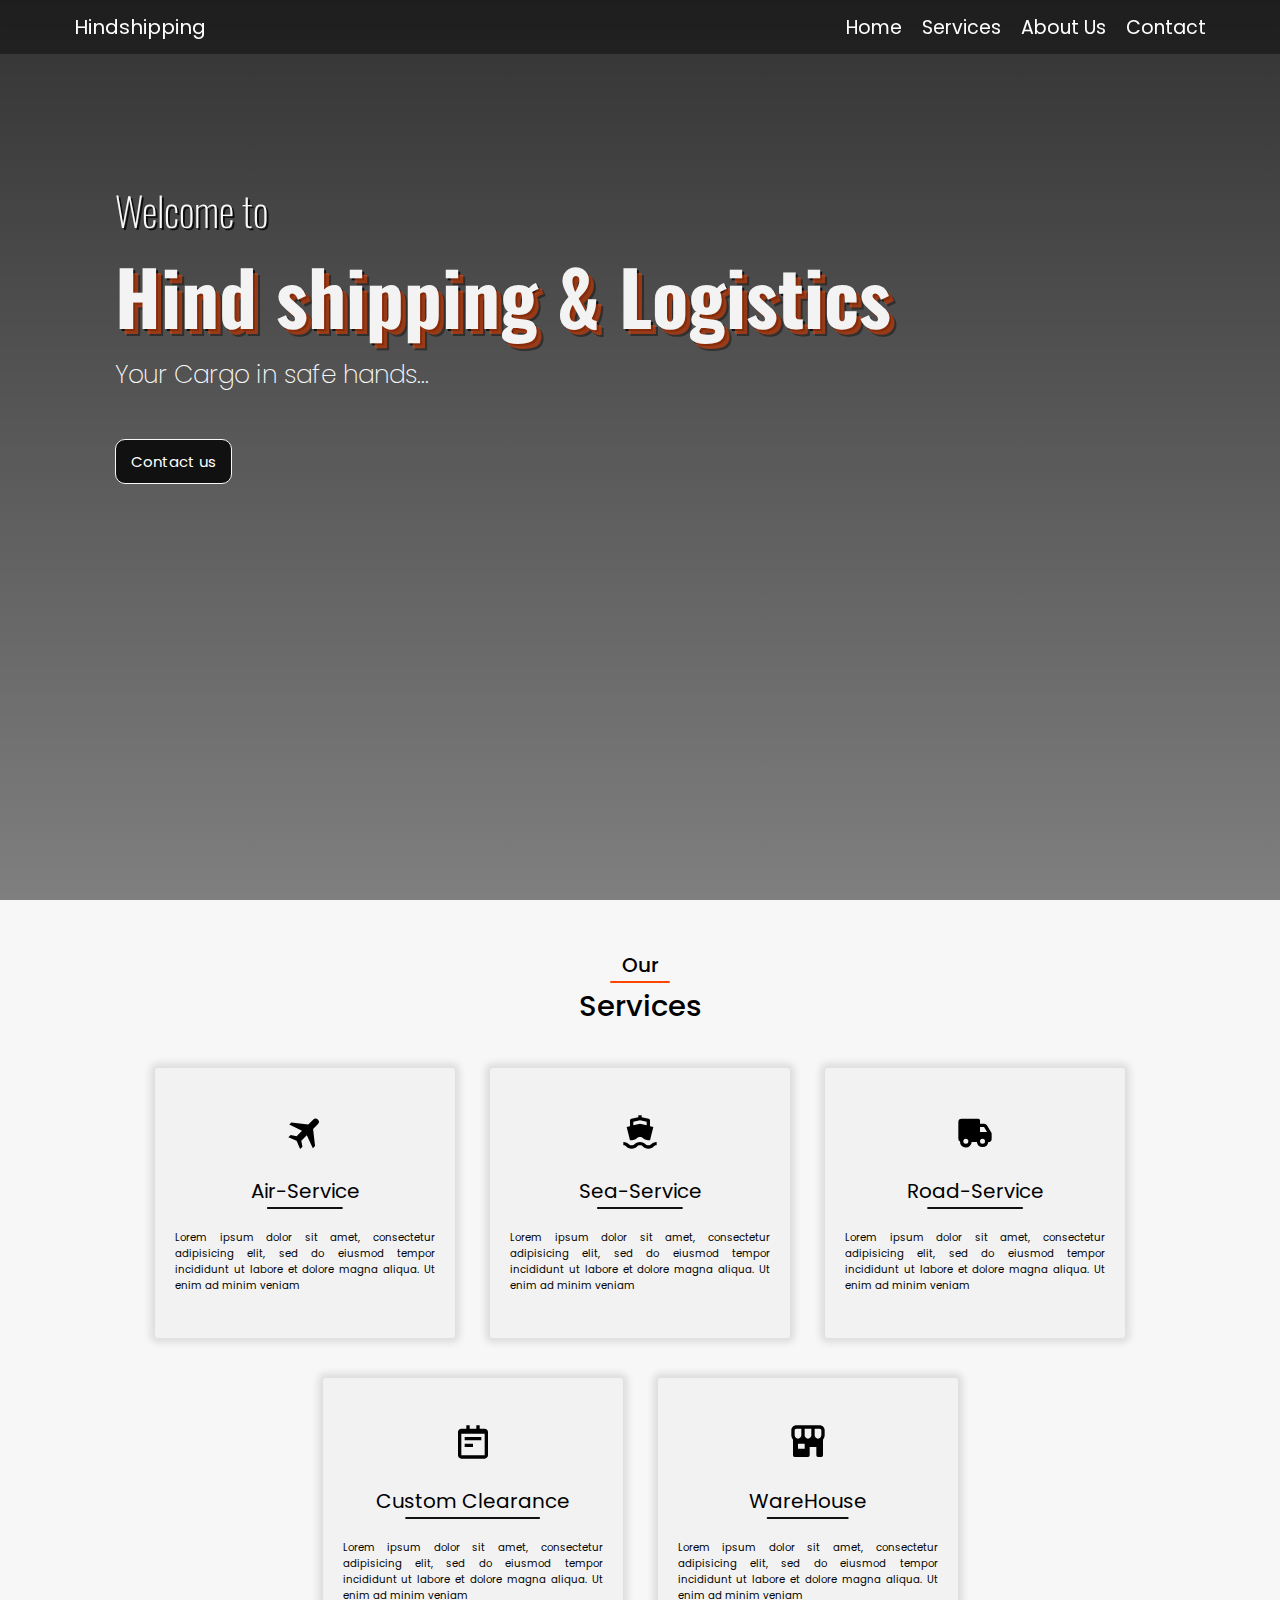
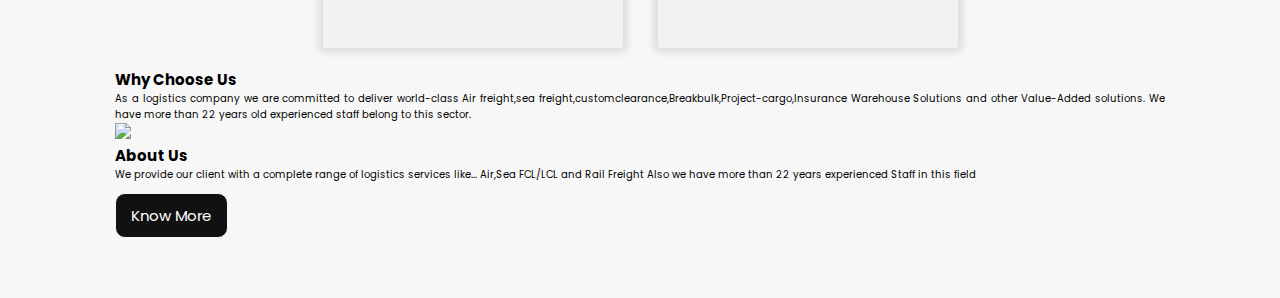
==== index.html @ b594656f "Add files via upload" ====
<!DOCTYPE html>
<html>
<head>
	<meta charset="utf-8">
	<meta name="viewport" content="width=device-width, initial-scale=1">
	<title>Hindshipping</title>
	<link rel="stylesheet" type="text/css" href="style.css">
	<link rel="stylesheet" href="https://cdnjs.cloudflare.com/ajax/libs/font-awesome/6.2.1/css/all.min.css"
	        integrity="sha512-MV7K8+y+gLIBoVD59lQIYicR65iaqukzvf/nwasF0nqhPay5w/9lJmVM2hMDcnK1OnMGCdVK+iQrJ7lzPJQd1w=="
	        crossorigin="anonymous" referrerpolicy="no-referrer" />
</head>
<body> 
	<section class="hero" id="hero">
	
		<nav class="navbar">
			<a href="#" class="logo">Hindshipping</a>
			<ul>
				<a href="#hero">Home</a>
				<a href="#services">Services</a>
				<a href="">About Us</a>
				<a href="">Contact</a>
			</ul>
		</nav>

		<div class="navbar-hamburger" id="media-navbar">
			<span class="navbar-menu">
				<a href="">Home</a>
				<a href="">Services</a>
				<a href="">Contact</a>
				<a href="">About Us</a>
 			</span>
		</div>
		<div class="m-bar">
			<span class="m-header">
				<h3><span class="header-h">H</span>indshipping</h3>				
			</span>
		<span class="bars" id="bars">
				<div class="bar bar-1" id="barone"></div>
				<div class="bar bar-2" id="bartwo"></div>
				<div class="bar bar-3" id="barthree"></div>
		</span>
		</div>

	<div class="container">
		
		<div class="content">
			<h3>
				Welcome to<br>
				<span>Hind shipping & Logistics</span>
			</h3>	
			<p>
				Your Cargo in safe hands...
			</p>
			<!-- <svg xmlns="http://www.w3.org/2000/svg" width="24" height="24" viewBox="0 0 24 24" style="fill: rgba(0, 0, 0, 1);transform: ;msFilter:;"><path d="M15.165 15.582c4.587-4.073 8.141-9.424 6.057-11.771-.661-.744-1.584-1.089-2.575-.983-.832.091-1.687.502-2.549 1.192a8.922 8.922 0 0 0-8.712.282 8.917 8.917 0 0 0-4.109 5.515 8.892 8.892 0 0 0 .306 5.325c-1.065 1.203-2.054 3.677-.823 5.063.517.581 1.257.841 2.147.841 2.707 0 6.808-2.399 10.258-5.464zm3.699-10.767c.358-.034.632.064.861.323.231.261.169.946-.252 1.929a9.059 9.059 0 0 0-1.617-1.853c.431-.262.776-.373 1.008-.399zM4.633 17.118a8.979 8.979 0 0 0 1.568 1.737c-1.025.303-1.714.283-1.945.021-.217-.243.002-1.069.377-1.758zm16.31-5.869c-1.215 1.797-2.906 3.671-4.778 5.333-1.934 1.719-4.066 3.208-6.05 4.202a9.082 9.082 0 0 0 1.874.212 8.986 8.986 0 0 0 4.616-1.282 8.915 8.915 0 0 0 4.338-8.465z"></path></svg> -->
		</div>
		<div class="social-links">
			<a href=""><i class="fa-brands fa-facebook-f"></i></a>
			<a href=""><i class="fa-brands fa-instagram"></i></a>
			<a href=""><i class="fa-brands fa-whatsapp"></i></a>
			<a href=""><i class="fa-brands fa-twitter"></i></a>
			<a href=""><i class="fa-brands fa-pinterest"></i></a>
		</div>
		<div class="hero-btn">
			<button class="hero-contact button-same">Contact us</button>
		</div>
	</div>
</section>

<section class="services" id="services">
	<div class="services-header"> 
		<h5 >Our</h5>
		<h2>Services</h2>
	</div>
	<div class="services-container">
		<div class="services-content">
			<div class="service-card">
				<svg xmlns="http://www.w3.org/2000/svg" width="40" height="40" viewBox="0 0 24 24" style="fill: rgba(0, 0, 0, 1);transform: ;msFilter:;"><path d="M3.414 13.778 2 15.192l4.949 2.121 2.122 4.95 1.414-1.414-.707-3.536L13.091 14l3.61 7.704 1.339-1.339-1.19-10.123 2.828-2.829a2 2 0 1 0-2.828-2.828l-2.903 2.903L3.824 6.297 2.559 7.563l7.644 3.67-3.253 3.253-3.536-.708z"></path></svg>
				<h3>Air-Service</h3>
				<p>Lorem ipsum dolor sit amet, consectetur adipisicing elit, sed do eiusmod
				tempor incididunt ut labore et dolore magna aliqua. Ut enim ad minim veniam</p>
				<div class="onHover">
					<button class="button-same">Know More</button>
				</div>
			</div>
			<div class="service-card">
				<svg xmlns="http://www.w3.org/2000/svg" width="40" height="40" viewBox="0 0 24 24" style="fill: rgba(0, 0, 0, 1);transform: ;msFilter:;"><path d="M16.997 20c-.899 0-1.288-.311-1.876-.781-.68-.543-1.525-1.219-3.127-1.219-1.601 0-2.446.676-3.125 1.22-.587.469-.975.78-1.874.78-.897 0-1.285-.311-1.872-.78C4.444 18.676 3.601 18 2 18v2c.898 0 1.286.311 1.873.78.679.544 1.523 1.22 3.122 1.22 1.601 0 2.445-.676 3.124-1.219.588-.47.976-.781 1.875-.781.9 0 1.311.328 1.878.781.679.543 1.524 1.219 3.125 1.219s2.446-.676 3.125-1.219C20.689 20.328 21.1 20 22 20v-2c-1.602 0-2.447.676-3.127 1.219-.588.47-.977.781-1.876.781zM6 8.5 4 9l2 8h.995c1.601 0 2.445-.676 3.124-1.219.588-.47.976-.781 1.875-.781.9 0 1.311.328 1.878.781.679.543 1.524 1.219 3.125 1.219H18l.027-.107.313-1.252L20 9l-2-.5V5.001a1 1 0 0 0-.804-.981L13 3.181V2h-2v1.181l-4.196.839A1 1 0 0 0 6 5.001V8.5zm2-2.681 4-.8 4 .8V8l-4-1-4 1V5.819z"></path></svg>
				<h3>Sea-Service</h3>
				<p>Lorem ipsum dolor sit amet, consectetur adipisicing elit, sed do eiusmod
				tempor incididunt ut labore et dolore magna aliqua. Ut enim ad minim veniam</p>
				<div class="onHover">
					<button class="button-same">Know More</button>
				</div>
			</div>
			<div class="service-card">
				<svg xmlns="http://www.w3.org/2000/svg" width="40" height="40" viewBox="0 0 24 24" style="fill: rgba(0, 0, 0, 1);transform: ;msFilter:;"><path d="M19.15 8a2 2 0 0 0-1.72-1H15V5a1 1 0 0 0-1-1H4a2 2 0 0 0-2 2v10a2 2 0 0 0 1 1.73 3.49 3.49 0 0 0 7 .27h3.1a3.48 3.48 0 0 0 6.9 0 2 2 0 0 0 2-2v-3a1.07 1.07 0 0 0-.14-.52zM15 9h2.43l1.8 3H15zM6.5 19A1.5 1.5 0 1 1 8 17.5 1.5 1.5 0 0 1 6.5 19zm10 0a1.5 1.5 0 1 1 1.5-1.5 1.5 1.5 0 0 1-1.5 1.5z"></path></svg>
				<h3>Road-Service</h3>
				<p>Lorem ipsum dolor sit amet, consectetur adipisicing elit, sed do eiusmod
				tempor incididunt ut labore et dolore magna aliqua. Ut enim ad minim veniam</p>
				<div class="onHover">
					<button class="button-same">Know More</button>
				</div>
			</div>
		</div>
		<div class="services-content">
			<div class="service-card">
				<svg xmlns="http://www.w3.org/2000/svg" width="40" height="40" viewBox="0 0 24 24" style="fill: rgba(0, 0, 0, 1);transform: ;msFilter:;"><path d="M19 4h-3V2h-2v2h-4V2H8v2H5c-1.103 0-2 .897-2 2v14c0 1.103.897 2 2 2h14c1.103 0 2-.897 2-2V6c0-1.103-.897-2-2-2zM5 20V7h14V6l.002 14H5z"></path><path d="M7 9h10v2H7zm0 4h5v2H7z"></path></svg>
				<h3>Custom Clearance</h3>
				<p>Lorem ipsum dolor sit amet, consectetur adipisicing elit, sed do eiusmod
				tempor incididunt ut labore et dolore magna aliqua. Ut enim ad minim veniam</p>
				<div class="onHover">
					<button class="button-same">Know More</button>
				</div>
			</div>
			<div class="service-card">
				<svg xmlns="http://www.w3.org/2000/svg" width="40" height="40" viewBox="0 0 24 24" style="fill: rgba(0, 0, 0, 1);transform: ;msFilter:;"><path d="M19 2H5C3.346 2 2 3.346 2 5v2.831c0 1.053.382 2.01 1 2.746V20a1 1 0 0 0 1 1h8a1 1 0 0 0 1-1v-5h4v5a1 1 0 0 0 1 1h2a1 1 0 0 0 1-1v-9.424c.618-.735 1-1.692 1-2.746V5c0-1.654-1.346-3-3-3zm1 3v2.831c0 1.14-.849 2.112-1.891 2.167L18 10c-1.103 0-2-.897-2-2V4h3c.552 0 1 .449 1 1zM10 8V4h4v4c0 1.103-.897 2-2 2s-2-.897-2-2zM4 5c0-.551.448-1 1-1h3v4c0 1.103-.897 2-2 2l-.109-.003C4.849 9.943 4 8.971 4 7.831V5zm6 11H6v-3h4v3z"></path></svg>
				<h3>WareHouse</h3>
				<p>Lorem ipsum dolor sit amet, consectetur adipisicing elit, sed do eiusmod
				tempor incididunt ut labore et dolore magna aliqua. Ut enim ad minim veniam</p>
				<div class="onHover">
					<button class="button-same">Know More</button>
				</div>
			</div>
		</div>
	</div>
	<div class="about-us">

		<div class="Suggestion">
			<h2>Why Choose Us</h2>
			<p>As a logistics company we are committed to deliver world-class Air freight,sea freight,customclearance,Breakbulk,Project-cargo,Insurance Warehouse Solutions and other Value-Added solutions. We have more than 22 years old experienced staff belong to this sector.</p>
		</div>		

		<div class="logo-img">
			<img src="img/logo.png">
		</div>

		<div class="about-text">
			<h2>About Us</h2>
			<p>We provide our client with a complete range of logistics services like... Air,Sea FCL/LCL and Rail Freight Also we have more than 22 years experienced Staff in this field</p>
			<button class="button-same">Know More</button>
		</div>
	</div>
</section>

<script src="script.js"></script>
</body>
</html>
---- style.css ----
@import url('https://fonts.googleapis.com/css2?family=Poppins:wght@100;200;300;400;500;600;700&display=swap');
@import url('https://fonts.googleapis.com/css2?family=Noto+Sans:ital,wght@0,100;0,200;0,300;0,400;0,500;0,600;1,900&display=swap');
@import url('https://fonts.googleapis.com/css2?family=Oswald&display=swap');
*{
	margin:0;
	padding: 0;
	box-sizing: border-box;
	text-decoration: none;
	font-family: "poppins",sans-serif;
	text-align: justify;
}
:root{
	--primary-color:#00120B;
	--secondary-color:#35605A;
	--least-color:#6B818C;
	--drop-shadow:10px 10px 10px #rgba(0, 0, 0, 0.2);
	--box-shadow:0 0 3px 2px rgba(0,0,0,0.1);
	--primary-font:#FF4500;
	--border:2px solid rgba(0,0,0,0.6);
}
html{
	scroll-behavior: smooth;
	font-size:62.5%;

}
body{
	overflow-x: hidden;
}
section{
	padding: 5rem 9%;
}
.m-bar{
	display: none;
}
.hero{
	width: 100%;
	height: 100vh;
	overflow: hidden;
	position: relative;
	background-image: linear-gradient(rgba(0, 0, 0, 0.8),rgba(0, 0, 0, 0.5)),url("img/background-hero.jpeg");
	background-attachment:fixed;	
	background-position: center;
	background-size:cover;
}
.hero .navbar-hamburger{
	display:none;
}
.hero .navbar{
	position: fixed;
	top:0;
	left: 0;
	width:100%;
	height: 6vh;
	background:rgba(0,0,0,0.4);
	backdrop-filter: blur(2px);
	display: flex;
	align-items: center;
	justify-content: center;
	gap:50% ;
	z-index: 99;
	transition: 400ms;
}
.navbar-hidden{
	transform: translateY(-100%);
}
.hero .navbar .logo{
	color:#FFF;
	font-size:2rem;
}
.hero .navbar ul{
	display:flex;
	justify-content: center;
	align-items: center;
	gap: 2rem;
}
.hero .navbar ul a{
	color:#FFF;
	text-transform: capitalize;
	font-size:1.9rem;
}
.hero .navbar ul a:hover{
	color:#ff4500;
	transition: 300ms;
}
.hero .container{
	padding-top:8rem;
	width: 95vw;
	height: 50vh;
	position: relative;
	margin: auto;
}
.hero .container .content{
	margin-top:5rem;
}
.hero .container .content h3{
	font-size: 4rem;
	color:#F8F8F8;
	font-family: 'Oswald', sans-serif;
	font-weight: 200;
	filter: drop-shadow(2px 2px rgba(0, 0, 0, 0.8));
}
.hero .container .content h3 span{
	font-size: 7.5rem;
	color:#F3F3F3;
	font-family: 'Oswald', sans-serif;
	letter-spacing: ;
	font-weight: bold;
	user-select: none;
	filter: drop-shadow(5px 5px rgba(255,69,0, 0.5));
}
.hero .container .content p{
	font-size:2.5rem;
	font-weight: 200;
	color:#F8F8F8;
	padding:.5rem 0;
}
/*social link*/
.social-links{
	display: flex;
	gap:15px;
	padding:15px 0;
}
.social-links a{
	font-size:2.6rem;
	color: #FFFF;
	text-align:!important center;
}
.button-same{
	padding: 10px 15px;
	color:#fff;
	background:#111;
	border: 1px solid #f7f7f7;
	border-radius: 10px;
	font-size: 15px;
	margin: 10px 0;
	transition: 300s;
	cursor:pointer;
}
.services{
	background:#F7F7F7;	
}
.services-header{
	display: flex;
	align-items: center;
	flex-direction:column;
	justify-content: space-evenly;
	padding-bottom:20px;
}

.services-header h5{
	font-size:2rem;
	font-weight:500;
	position: relative;
	margin-bottom: 5px;
}
.services-header h2{
	font-size:2.9rem;
	font-weight:500;
	position:relative;
}
.services-header h5::after{
	content: "";
	width:60px;
	height:2px;
	background:#FF4500;
	border:none;
	position:absolute;
	bottom:-3px;
	left:50%;
	transform: translate(-50%);
	border-radius:5px;
}
.services-container{

}
.services-content{
	display:flex;
	align-items: center;
	justify-content: center;
	gap:3.5rem;
	padding:2rem;
}
.service-card{
	width:30rem;
	height:30vh;
	padding:2rem;
	border:none;
	border-radius:3px;
	background: #F2F2F2;
	box-shadow: 0 0 7px 5px rgba(0, 0, 0, 0.1);
	display: flex;flex-direction:column;
	align-items: center;
	justify-content: space-evenly;
	overflow: hidden;
	position: relative;
	cursor: default;
}
.service-card h3{
	font-size: 2rem;font-weight:400;
	position: relative;
}
.service-card h3::after{
	content: "";
	width:70%;
	height:2px;
	background:#111;
	border:none;
	position:absolute;
	bottom:-3px;
	left:50%;
	transform: translate(-50%);
	border-radius:5px;
}
.service-card p{
	font-size: 1.015rem;
}
.service-card .onHover{
	width:100%;
	height:100%;
	position: absolute;
	top:0;
	left:0;
	transform: translateY(-100%);
	display: flex;
	align-items:center;
	justify-content: center;
	background: rgba(0, 0, 0, 0.5);
	transition: 300ms ease-in;
}
.service-card:hover > .onHover{
	transition:300ms;
	transform: translateX(0);
} 
.about-us{
	width:100%;
	display: flex;
	flex-direction:column;
	justify-content: space-evenly;

}



































@media screen and (max-width:1200px){
	.hero .navbar{
		gap:35%;
	}
}

@media screen and (max-width:768px){

	section{
		padding: 2rem 3.5%;
		overflow-x: hidden;
	}
	.hero{
		background-image: linear-gradient(rgba(0, 0, 0, 0.8),rgba(0, 0, 0, 0.5)),url("img/mobile-background.jpg");
	}
	.hero .navbar{
		display:none;
	}
	.hero .navbar-hamburger.active{
		transform: translateX(0%);
	}
	.hero .navbar-hamburger{
		display:inline-block;
		z-index: 89;
		background: rgba(0, 0, 0, 0.9);
		height: 100vh;
		width: 50%;
		position:fixed;
		top:0;
		right: 0;
		transform: translateX(100%);
		transition: transform 500ms;
	}
	.m-bar{
		display: block;
	}
	.m-header .header-h{
		font-size: 30px;
	}
	.m-header{
		font-size: 20px;
		font-weight: lighter;
		transform: translateY(-20px);
		font-weight: 300;color: #FFF;
	}
	.bars{ 
		position: fixed;
		z-index: 99;
		top: 30px;
		right:20px;
		width:30px;height: 25px;
		display: flex;
		flex-direction: column;
		justify-content: space-between;
	}
	.bars .bar{
		width: 100%;
		height: 3px;
		border-radius:1px ;
		background: #111;
		transition:300ms;
	}	
	.hero .container{
		padding-top:2rem;
	}
	.hero .navbar-hamburger .navbar-menu{
		display: flex;
		height: 80%;
		padding-left:50px;
		flex-direction: column;
		align-items: left;
		justify-content: center;
		z-index: 9;
		gap:30px;
	}
	.hero .navbar-hamburger .navbar-menu a{
		color:#fff;
		font-size: 25px;
	}
	.bar-1.active{
		rotate: 50deg;
		background: #FFF;
		position: absolute;
	}
	.bar-3.active{
		position: absolute;
		rotate: 130deg;
		background: #FFF;
	}
	.bar-2.active{
		display: none;
	}
	.hero .container .content h3{
		font-size: 3.5rem;
		margin-top:8rem;
	}
	.hero .container .content h3 span{
		font-size: 4rem;
	}
	.services-content{
		flex-direction: column;
	}
}
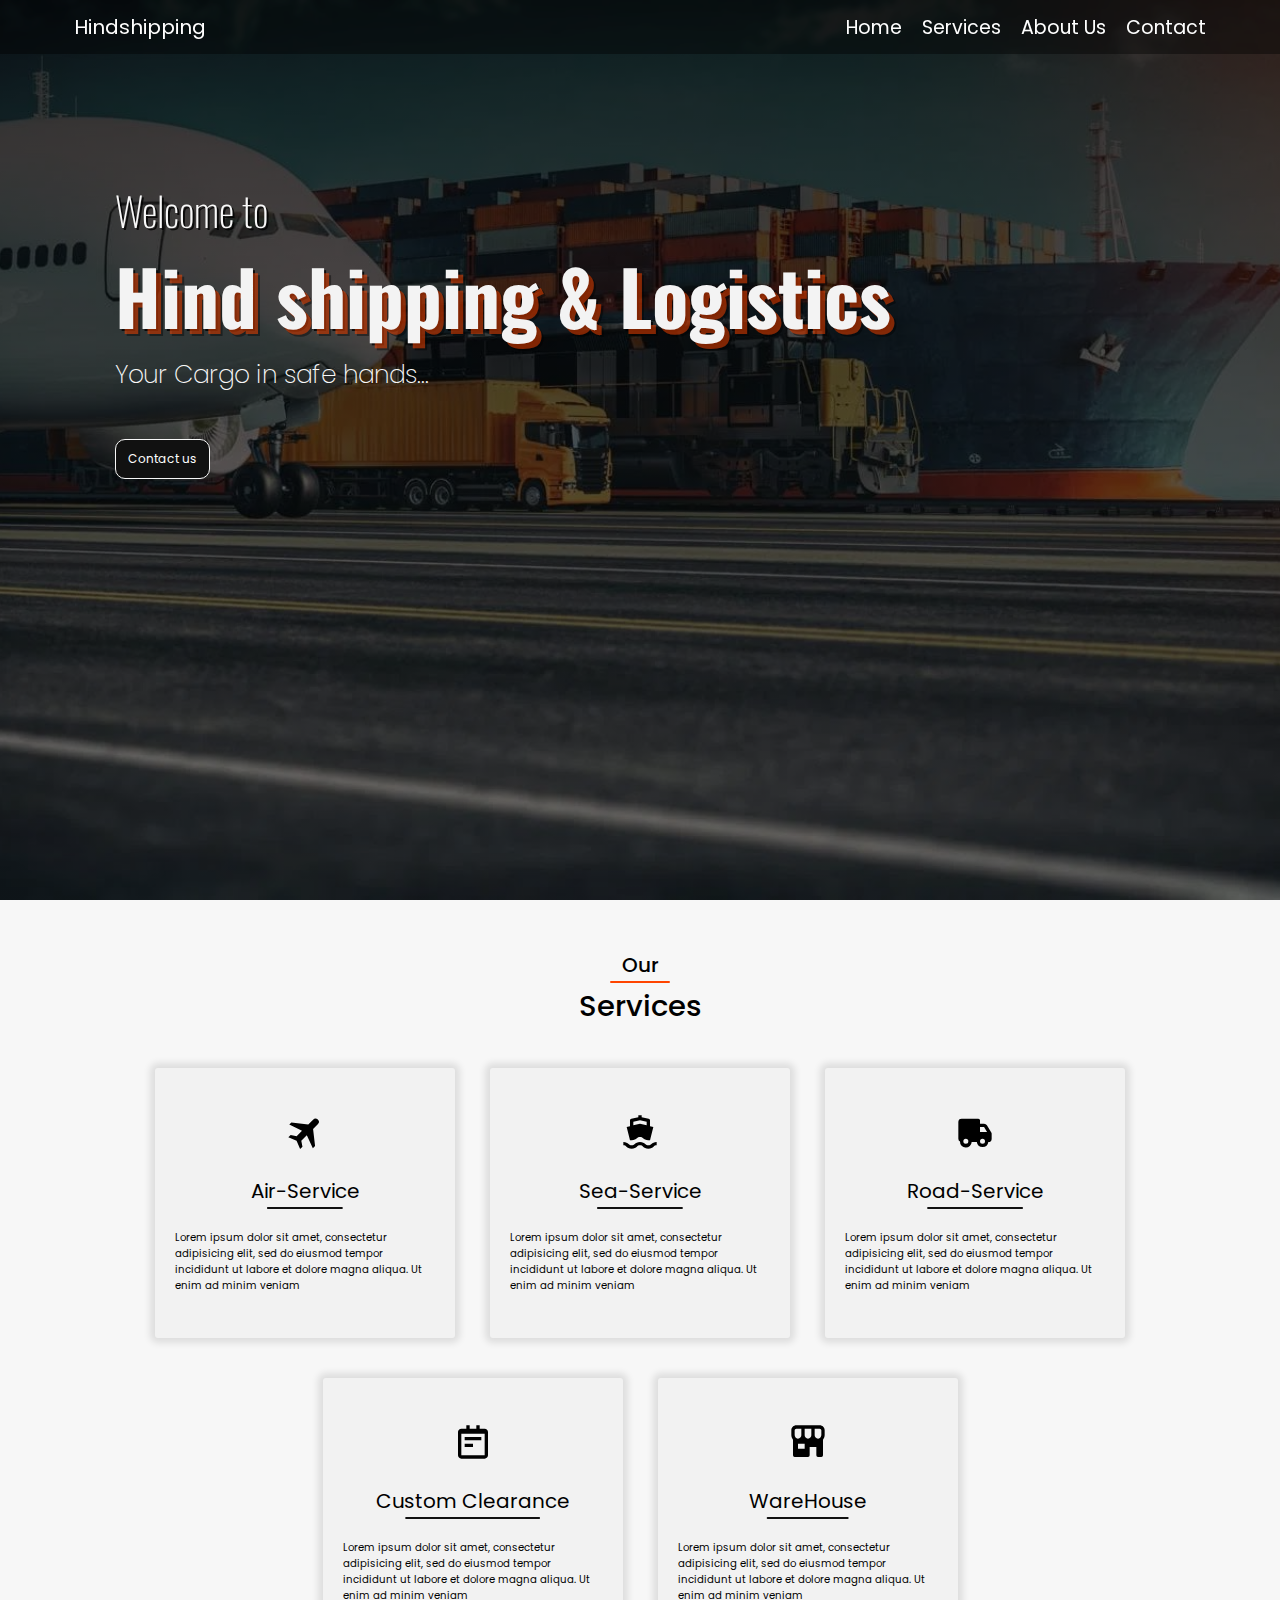
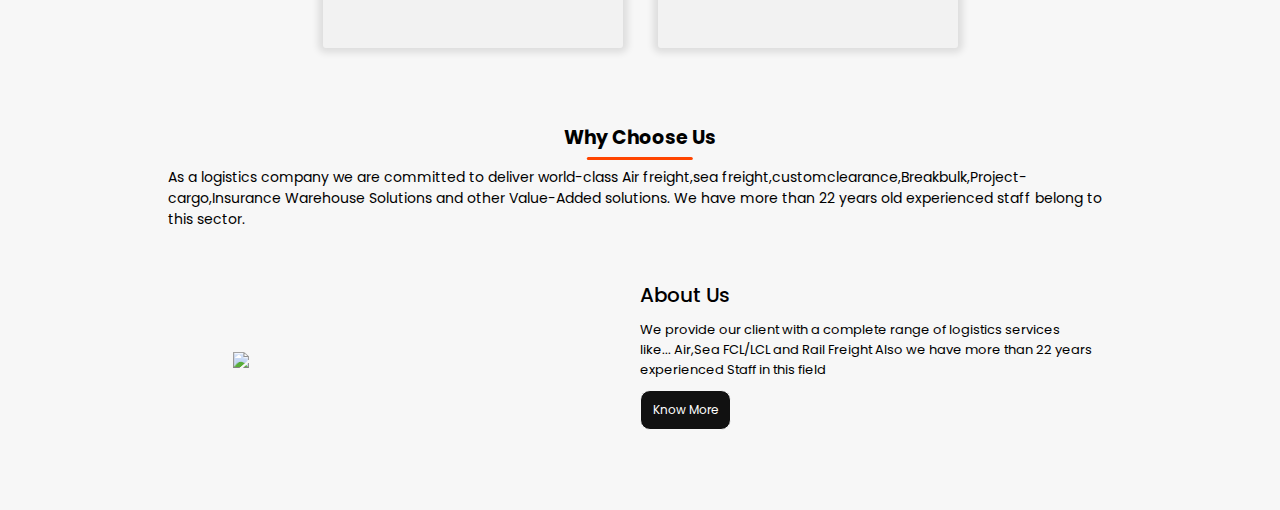
==== commit 5a0ecc95: "Add files via upload" ====
--- a/index.html
+++ b/index.html
@@ -128,9 +128,9 @@
 			<h2>Why Choose Us</h2>
 			<p>As a logistics company we are committed to deliver world-class Air freight,sea freight,customclearance,Breakbulk,Project-cargo,Insurance Warehouse Solutions and other Value-Added solutions. We have more than 22 years old experienced staff belong to this sector.</p>
 		</div>		
-
+		<div class="about-cover">
 		<div class="logo-img">
-			<img src="img/logo.png">
+			<img src="img/hind.png">
 		</div>
 
 		<div class="about-text">
@@ -138,6 +138,7 @@
 			<p>We provide our client with a complete range of logistics services like... Air,Sea FCL/LCL and Rail Freight Also we have more than 22 years experienced Staff in this field</p>
 			<button class="button-same">Know More</button>
 		</div>
+		</div>
 	</div>
 </section>
 
--- a/style.css
+++ b/style.css
@@ -7,7 +7,6 @@
 	box-sizing: border-box;
 	text-decoration: none;
 	font-family: "poppins",sans-serif;
-	text-align: justify;
 }
 :root{
 	--primary-color:#00120B;
@@ -126,12 +125,12 @@
 	text-align:!important center;
 }
 .button-same{
-	padding: 10px 15px;
+	padding: 10px 12px;
 	color:#fff;
 	background:#111;
 	border: 1px solid #f7f7f7;
 	border-radius: 10px;
-	font-size: 15px;
+	font-size: 12px;
 	margin: 10px 0;
 	transition: 300s;
 	cursor:pointer;
@@ -220,28 +219,76 @@
 	position: absolute;
 	top:0;
 	left:0;
-	transform: translateY(-100%);
+/*	transform: translateY(-100%);*/
 	display: flex;
 	align-items:center;
 	justify-content: center;
 	background: rgba(0, 0, 0, 0.5);
-	transition: 300ms ease-in;
+	transition: opacity 500ms ease-in;
+	opacity: 0;
 }
 .service-card:hover > .onHover{
-	transition:300ms;
-	transform: translateX(0);
+	opacity: 1;
+/*	transform: translateX(0);*/
 } 
 .about-us{
+	margin-top: 4rem;
 	width:100%;
 	display: flex;
 	flex-direction:column;
+	align-items: center;
 	justify-content: space-evenly;
-
-}
-
-
-
-
+}
+.about-us .Suggestion{
+	display: flex;flex-direction: column;
+	align-items: center;
+	width: 90%;
+}
+.about-us .Suggestion h2{
+	font-size: 1.9rem;
+	padding:15px 0;
+	position:relative;
+}
+.about-us .Suggestion h2::after{
+	content: "";
+	position: absolute;bottom:7px;left:50%;
+	transform: translate(-50%);
+	width:70%;height: 3px;
+	border: none;
+	border-radius:2px;
+	background:#FF4500;
+}
+.about-us .Suggestion p{
+	font-size: 1.4rem;
+}
+.about-us .about-cover{
+	display: flex;
+	justify-content: space-between;align-items: center;
+	margin-top: 3rem;
+	padding:2rem;
+	width: 90%;
+}
+.about-us .about-cover > .logo-img,
+.about-text{
+	flex-basis: 50%;
+}
+.about-us .about-cover .logo-img{
+	display: flex;
+	align-items: center;
+	justify-content: center;
+}
+.about-us .about-cover .logo-img img{
+	width:80%;
+}
+
+.about-us .about-cover .about-text h2{
+	font-size: 2rem;
+	font-weight: 500;
+	padding-bottom: 10px;
+}
+.about-us .about-cover .about-text p{
+	font-size: 1.3rem;
+}
 
 
 
@@ -276,7 +323,7 @@
 @media screen and (max-width:1200px){
 	.hero .navbar{
 		gap:35%;
-	}
+	}	
 }
 
 @media screen and (max-width:768px){
@@ -371,8 +418,17 @@
 	}
 	.hero .container .content h3 span{
 		font-size: 4rem;
+
 	}
 	.services-content{
 		flex-direction: column;
 	}
+	.about-cover{
+		flex-direction: column;
+		gap:3rem;
+		width: 100%;
+	}
+	.about-cover .logo-img img{
+		width: 100%;
+	}
 }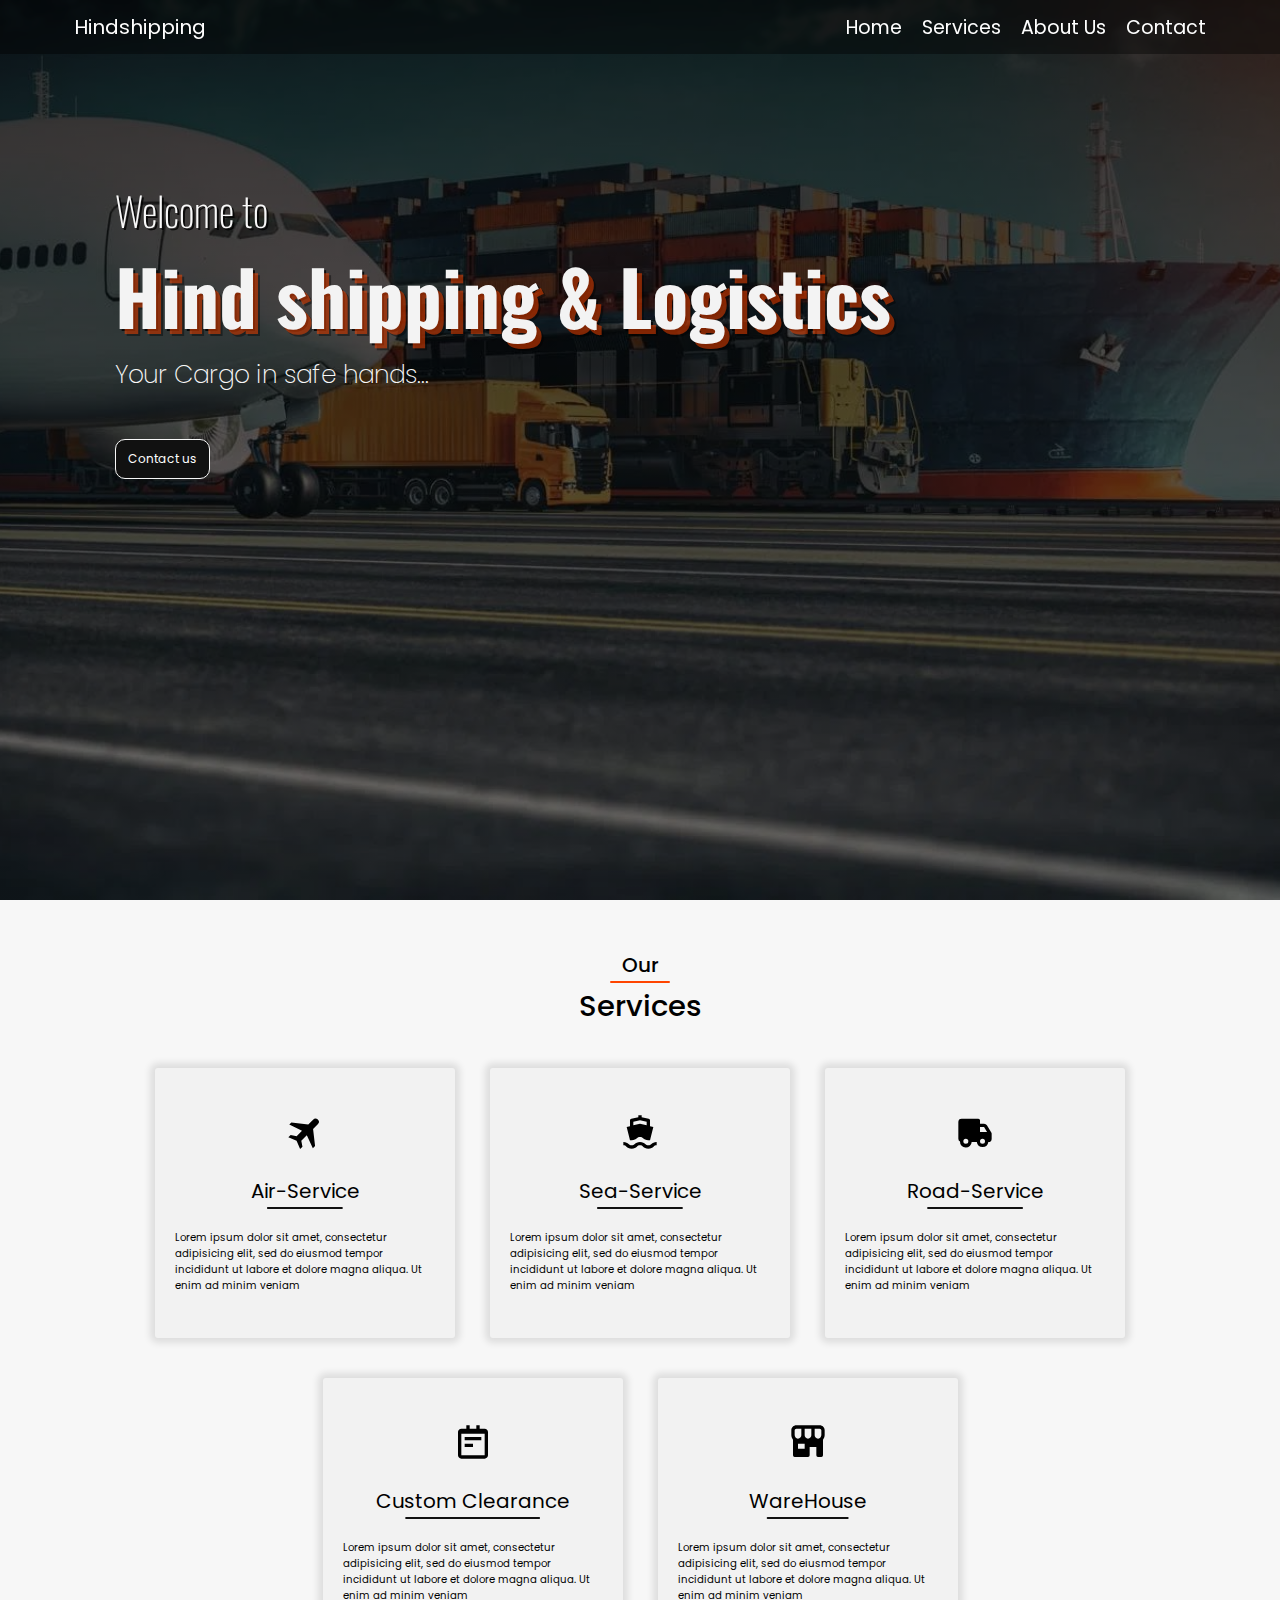
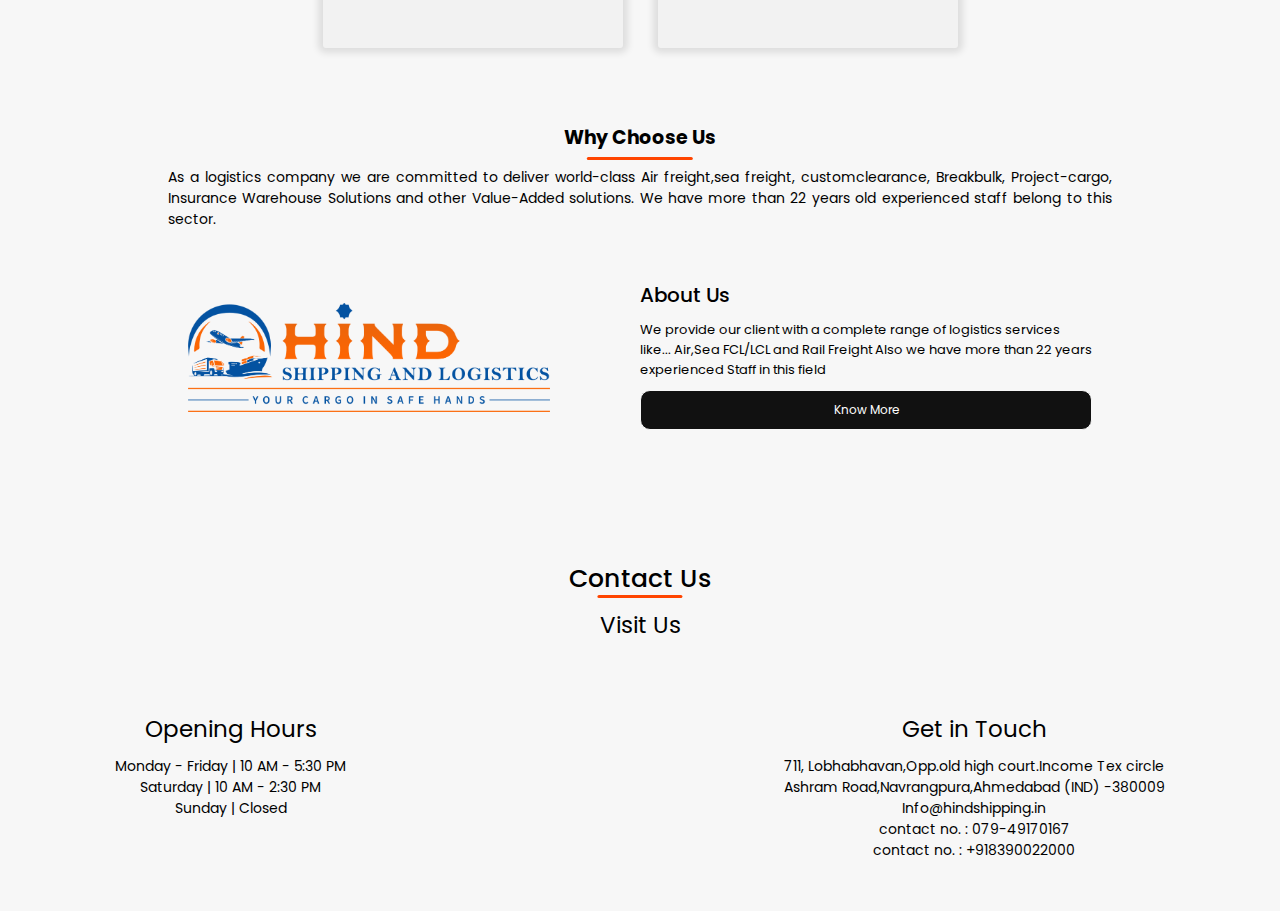
==== commit cca2d8c8: "Add files via upload" ====
--- a/index.html
+++ b/index.html
@@ -24,10 +24,10 @@
 
 		<div class="navbar-hamburger" id="media-navbar">
 			<span class="navbar-menu">
-				<a href="">Home</a>
-				<a href="">Services</a>
-				<a href="">Contact</a>
-				<a href="">About Us</a>
+				<a href="#hero" id="mobile-nav1">Home</a>
+				<a href="#services" id="mobile-nav2">Services</a>
+				<a href="" id="mobile-nav3">Contact</a>
+				<a href="" id="mobile-nav4">About Us</a>
  			</span>
 		</div>
 		<div class="m-bar">
@@ -126,7 +126,7 @@
 
 		<div class="Suggestion">
 			<h2>Why Choose Us</h2>
-			<p>As a logistics company we are committed to deliver world-class Air freight,sea freight,customclearance,Breakbulk,Project-cargo,Insurance Warehouse Solutions and other Value-Added solutions. We have more than 22 years old experienced staff belong to this sector.</p>
+			<p>As a logistics company we are committed to deliver world-class Air freight,sea freight, customclearance, Breakbulk, Project-cargo, Insurance Warehouse Solutions and other Value-Added solutions. We have more than 22 years old experienced staff belong to this sector.</p>
 		</div>		
 		<div class="about-cover">
 		<div class="logo-img">
@@ -141,6 +141,26 @@
 		</div>
 	</div>
 </section>
+<section class="footer">
+	<h2>Contact Us</h2>
+	<h3>Visit Us</h3>
+	<div class="Contact-info">
+		<div class="time">
+			<h3>Opening Hours</h3>
+			<p>Monday - Friday |<span> 10 AM - 5:30 PM</span></p>
+			<p>Saturday |<span> 10 AM - 2:30 PM</span></p>
+			<p>Sunday |<span> Closed</span></p>
+		</div>
+		<div class="address">
+			<h3>Get in Touch</h3>
+			<p>711, Lobhabhavan,Opp.old high court.Income Tex circle </p>
+				<p>Ashram Road,Navrangpura,Ahmedabad (IND) -380009</p>
+			<p>Info@hindshipping.in</p>
+			<p>contact no. : 079-49170167</p>
+			<p>contact no. : +918390022000</p>
+		</div>
+	</div>
+</section>
 
 <script src="script.js"></script>
 </body>
--- a/style.css
+++ b/style.css
@@ -260,6 +260,7 @@
 }
 .about-us .Suggestion p{
 	font-size: 1.4rem;
+	text-align: justify;
 }
 .about-us .about-cover{
 	display: flex;
@@ -272,7 +273,8 @@
 .about-text{
 	flex-basis: 50%;
 }
-.about-us .about-cover .logo-img{
+.about-us .about-cover > .logo-img,
+{
 	display: flex;
 	align-items: center;
 	justify-content: center;
@@ -280,7 +282,12 @@
 .about-us .about-cover .logo-img img{
 	width:80%;
 }
-
+.about-us .about-cover .about-text{
+	display: flex;
+	align-items: left;
+	justify-content: center;
+	flex-direction: column;
+}
 .about-us .about-cover .about-text h2{
 	font-size: 2rem;
 	font-weight: 500;
@@ -289,10 +296,43 @@
 .about-us .about-cover .about-text p{
 	font-size: 1.3rem;
 }
-
-
-
-
+.footer{
+	background:#F7F7F7;
+	display: flex;flex-direction: column;
+	justify-content: space-evenly;
+	align-items: center;
+}
+.footer h2{
+	font-size:2.5rem;
+	font-weight:500;
+	position: relative;
+	margin-bottom: 1rem;
+}
+.footer h2::after{
+	content: "";
+	position:absolute;
+	bottom:0;left:50%;
+	transform:translate(-50%);
+	width:60%;height: 3px;
+	background: #FF4500;
+	border:none;border-radius: 3px;
+}
+.footer h3{
+	font-size:2.3rem;
+	font-weight: 400;
+	padding-bottom: 10px;
+}
+.Contact-info{
+	margin-top: 6rem;
+	width: 100%;
+	display:flex;
+		
+	justify-content: space-between;
+	text-align: center;
+}
+.Contact-info p{
+	font-size: 1.4rem;
+}
 
 
 
@@ -374,6 +414,7 @@
 		display: flex;
 		flex-direction: column;
 		justify-content: space-between;
+		backdrop-filter: blur(1.5px);
 	}
 	.bars .bar{
 		width: 100%;
@@ -424,11 +465,45 @@
 		flex-direction: column;
 	}
 	.about-cover{
-		flex-direction: column;
-		gap:3rem;
+		flex-direction:column;
+		justify-content: center;
+		align-items: center;
 		width: 100%;
 	}
+	.about-cover .logo-img{
+		display: flex;
+		height: auto;
+		width: 100%;
+		align-items: center;justify-content: center;
+	}
+
 	.about-cover .logo-img img{
 		width: 100%;
+		margin-bottom: 3rem;
+	}
+	.about-cover .about-text h2{
+		font-size:2.5rem;
+		position: relative;
+	}
+	.about-cover .about-text p{
+		text-align: justify;
+	}
+
+	.footer .Contact-info{
+		flex-direction:column;
+	}
+	.footer .Contact-info .time{
+		margin-bottom: 40px;
+	}
+	.footer .Contact-info h3{
+		font-size: 2.5rem;
+
+		font-weight: 600;
+	}
+	.footer .Contact-info p{
+		font-size: 17px;
+	}
+	.footer .Contact-info .address p{
+		text-align: justify-all;
 	}
 }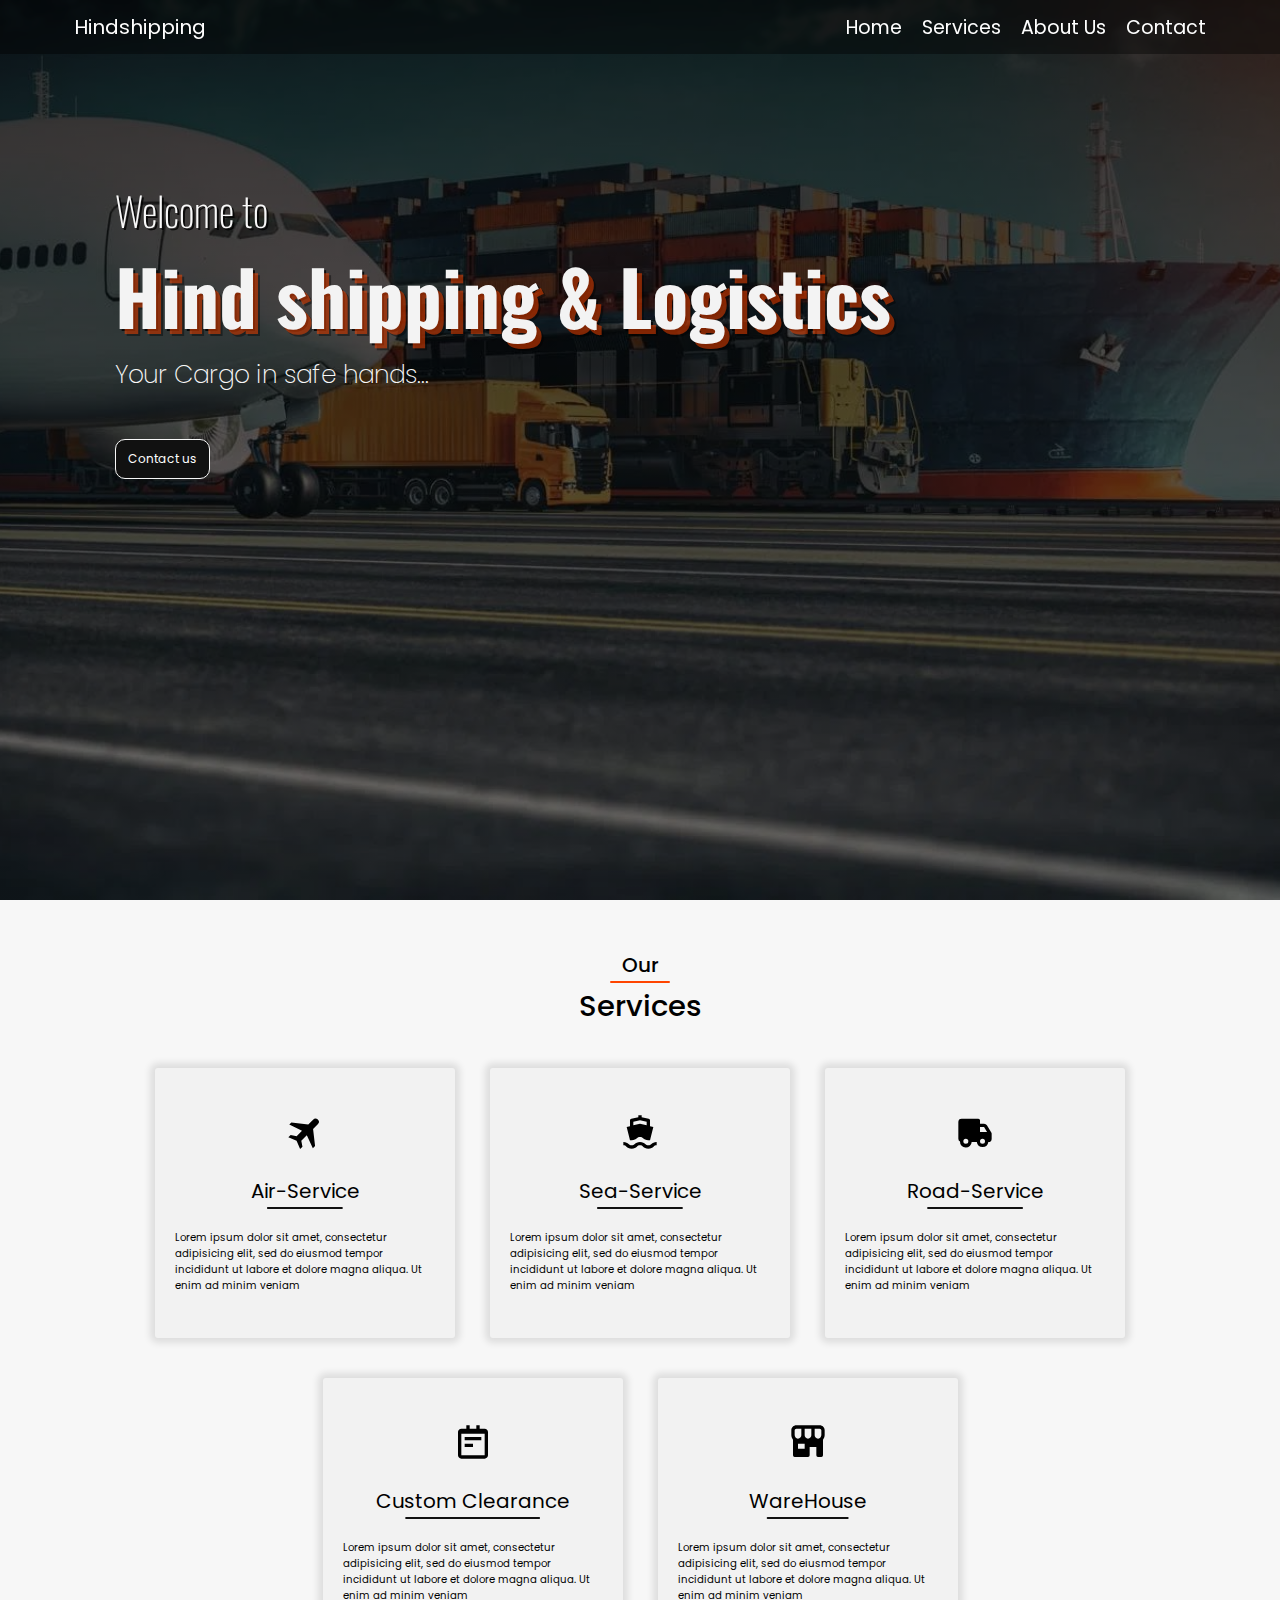
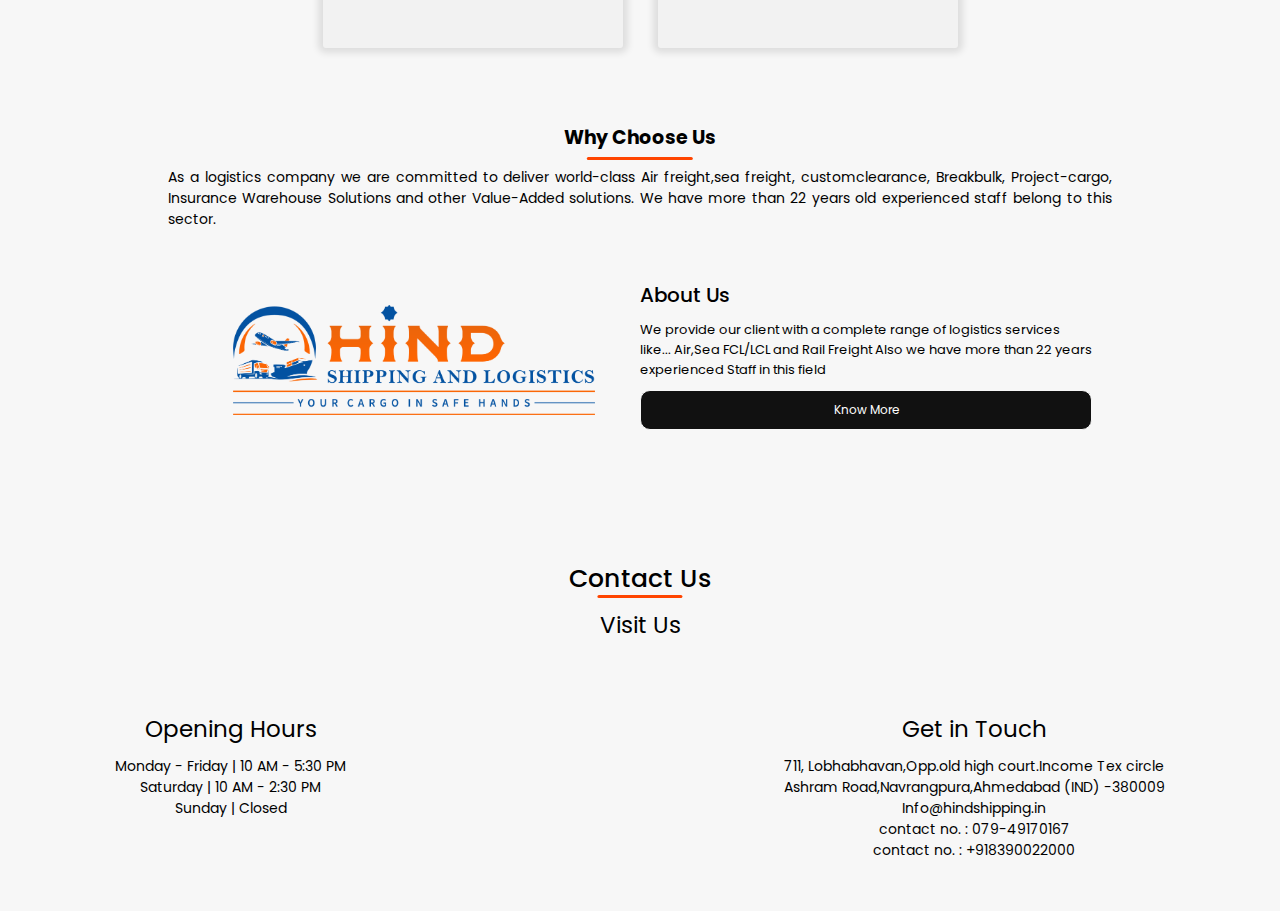
==== commit 6f50878f: "Add files via upload" ====
--- a/index.html
+++ b/index.html
@@ -74,16 +74,16 @@
 	<div class="services-container">
 		<div class="services-content">
 			<div class="service-card">
-				<svg xmlns="http://www.w3.org/2000/svg" width="40" height="40" viewBox="0 0 24 24" style="fill: rgba(0, 0, 0, 1);transform: ;msFilter:;"><path d="M3.414 13.778 2 15.192l4.949 2.121 2.122 4.95 1.414-1.414-.707-3.536L13.091 14l3.61 7.704 1.339-1.339-1.19-10.123 2.828-2.829a2 2 0 1 0-2.828-2.828l-2.903 2.903L3.824 6.297 2.559 7.563l7.644 3.67-3.253 3.253-3.536-.708z"></path></svg>
+				<svg xmlns="http://www.w3.org/2000/svg" width="40" height="40" viewBox="0 0 24 24" style="fill: rgba(0, 0, 0, 1);"><path d="M3.414 13.778 2 15.192l4.949 2.121 2.122 4.95 1.414-1.414-.707-3.536L13.091 14l3.61 7.704 1.339-1.339-1.19-10.123 2.828-2.829a2 2 0 1 0-2.828-2.828l-2.903 2.903L3.824 6.297 2.559 7.563l7.644 3.67-3.253 3.253-3.536-.708z"></path></svg>
 				<h3>Air-Service</h3>
 				<p>Lorem ipsum dolor sit amet, consectetur adipisicing elit, sed do eiusmod
 				tempor incididunt ut labore et dolore magna aliqua. Ut enim ad minim veniam</p>
 				<div class="onHover">
-					<button class="button-same">Know More</button>
+					<button class="button-same"><a href="files/air.html">More</a></button>
 				</div>
 			</div>
 			<div class="service-card">
-				<svg xmlns="http://www.w3.org/2000/svg" width="40" height="40" viewBox="0 0 24 24" style="fill: rgba(0, 0, 0, 1);transform: ;msFilter:;"><path d="M16.997 20c-.899 0-1.288-.311-1.876-.781-.68-.543-1.525-1.219-3.127-1.219-1.601 0-2.446.676-3.125 1.22-.587.469-.975.78-1.874.78-.897 0-1.285-.311-1.872-.78C4.444 18.676 3.601 18 2 18v2c.898 0 1.286.311 1.873.78.679.544 1.523 1.22 3.122 1.22 1.601 0 2.445-.676 3.124-1.219.588-.47.976-.781 1.875-.781.9 0 1.311.328 1.878.781.679.543 1.524 1.219 3.125 1.219s2.446-.676 3.125-1.219C20.689 20.328 21.1 20 22 20v-2c-1.602 0-2.447.676-3.127 1.219-.588.47-.977.781-1.876.781zM6 8.5 4 9l2 8h.995c1.601 0 2.445-.676 3.124-1.219.588-.47.976-.781 1.875-.781.9 0 1.311.328 1.878.781.679.543 1.524 1.219 3.125 1.219H18l.027-.107.313-1.252L20 9l-2-.5V5.001a1 1 0 0 0-.804-.981L13 3.181V2h-2v1.181l-4.196.839A1 1 0 0 0 6 5.001V8.5zm2-2.681 4-.8 4 .8V8l-4-1-4 1V5.819z"></path></svg>
+				<svg xmlns="http://www.w3.org/2000/svg" width="40" height="40" viewBox="0 0 24 24" style="fill: rgba(0, 0, 0, 1);"><path d="M16.997 20c-.899 0-1.288-.311-1.876-.781-.68-.543-1.525-1.219-3.127-1.219-1.601 0-2.446.676-3.125 1.22-.587.469-.975.78-1.874.78-.897 0-1.285-.311-1.872-.78C4.444 18.676 3.601 18 2 18v2c.898 0 1.286.311 1.873.78.679.544 1.523 1.22 3.122 1.22 1.601 0 2.445-.676 3.124-1.219.588-.47.976-.781 1.875-.781.9 0 1.311.328 1.878.781.679.543 1.524 1.219 3.125 1.219s2.446-.676 3.125-1.219C20.689 20.328 21.1 20 22 20v-2c-1.602 0-2.447.676-3.127 1.219-.588.47-.977.781-1.876.781zM6 8.5 4 9l2 8h.995c1.601 0 2.445-.676 3.124-1.219.588-.47.976-.781 1.875-.781.9 0 1.311.328 1.878.781.679.543 1.524 1.219 3.125 1.219H18l.027-.107.313-1.252L20 9l-2-.5V5.001a1 1 0 0 0-.804-.981L13 3.181V2h-2v1.181l-4.196.839A1 1 0 0 0 6 5.001V8.5zm2-2.681 4-.8 4 .8V8l-4-1-4 1V5.819z"></path></svg>
 				<h3>Sea-Service</h3>
 				<p>Lorem ipsum dolor sit amet, consectetur adipisicing elit, sed do eiusmod
 				tempor incididunt ut labore et dolore magna aliqua. Ut enim ad minim veniam</p>
@@ -92,7 +92,7 @@
 				</div>
 			</div>
 			<div class="service-card">
-				<svg xmlns="http://www.w3.org/2000/svg" width="40" height="40" viewBox="0 0 24 24" style="fill: rgba(0, 0, 0, 1);transform: ;msFilter:;"><path d="M19.15 8a2 2 0 0 0-1.72-1H15V5a1 1 0 0 0-1-1H4a2 2 0 0 0-2 2v10a2 2 0 0 0 1 1.73 3.49 3.49 0 0 0 7 .27h3.1a3.48 3.48 0 0 0 6.9 0 2 2 0 0 0 2-2v-3a1.07 1.07 0 0 0-.14-.52zM15 9h2.43l1.8 3H15zM6.5 19A1.5 1.5 0 1 1 8 17.5 1.5 1.5 0 0 1 6.5 19zm10 0a1.5 1.5 0 1 1 1.5-1.5 1.5 1.5 0 0 1-1.5 1.5z"></path></svg>
+				<svg xmlns="http://www.w3.org/2000/svg" width="40" height="40" viewBox="0 0 24 24" style="fill: rgba(0, 0, 0, 1);"><path d="M19.15 8a2 2 0 0 0-1.72-1H15V5a1 1 0 0 0-1-1H4a2 2 0 0 0-2 2v10a2 2 0 0 0 1 1.73 3.49 3.49 0 0 0 7 .27h3.1a3.48 3.48 0 0 0 6.9 0 2 2 0 0 0 2-2v-3a1.07 1.07 0 0 0-.14-.52zM15 9h2.43l1.8 3H15zM6.5 19A1.5 1.5 0 1 1 8 17.5 1.5 1.5 0 0 1 6.5 19zm10 0a1.5 1.5 0 1 1 1.5-1.5 1.5 1.5 0 0 1-1.5 1.5z"></path></svg>
 				<h3>Road-Service</h3>
 				<p>Lorem ipsum dolor sit amet, consectetur adipisicing elit, sed do eiusmod
 				tempor incididunt ut labore et dolore magna aliqua. Ut enim ad minim veniam</p>
@@ -103,7 +103,7 @@
 		</div>
 		<div class="services-content">
 			<div class="service-card">
-				<svg xmlns="http://www.w3.org/2000/svg" width="40" height="40" viewBox="0 0 24 24" style="fill: rgba(0, 0, 0, 1);transform: ;msFilter:;"><path d="M19 4h-3V2h-2v2h-4V2H8v2H5c-1.103 0-2 .897-2 2v14c0 1.103.897 2 2 2h14c1.103 0 2-.897 2-2V6c0-1.103-.897-2-2-2zM5 20V7h14V6l.002 14H5z"></path><path d="M7 9h10v2H7zm0 4h5v2H7z"></path></svg>
+				<svg xmlns="http://www.w3.org/2000/svg" width="40" height="40" viewBox="0 0 24 24" style="fill: rgba(0, 0, 0, 1);"><path d="M19 4h-3V2h-2v2h-4V2H8v2H5c-1.103 0-2 .897-2 2v14c0 1.103.897 2 2 2h14c1.103 0 2-.897 2-2V6c0-1.103-.897-2-2-2zM5 20V7h14V6l.002 14H5z"></path><path d="M7 9h10v2H7zm0 4h5v2H7z"></path></svg>
 				<h3>Custom Clearance</h3>
 				<p>Lorem ipsum dolor sit amet, consectetur adipisicing elit, sed do eiusmod
 				tempor incididunt ut labore et dolore magna aliqua. Ut enim ad minim veniam</p>
@@ -112,7 +112,7 @@
 				</div>
 			</div>
 			<div class="service-card">
-				<svg xmlns="http://www.w3.org/2000/svg" width="40" height="40" viewBox="0 0 24 24" style="fill: rgba(0, 0, 0, 1);transform: ;msFilter:;"><path d="M19 2H5C3.346 2 2 3.346 2 5v2.831c0 1.053.382 2.01 1 2.746V20a1 1 0 0 0 1 1h8a1 1 0 0 0 1-1v-5h4v5a1 1 0 0 0 1 1h2a1 1 0 0 0 1-1v-9.424c.618-.735 1-1.692 1-2.746V5c0-1.654-1.346-3-3-3zm1 3v2.831c0 1.14-.849 2.112-1.891 2.167L18 10c-1.103 0-2-.897-2-2V4h3c.552 0 1 .449 1 1zM10 8V4h4v4c0 1.103-.897 2-2 2s-2-.897-2-2zM4 5c0-.551.448-1 1-1h3v4c0 1.103-.897 2-2 2l-.109-.003C4.849 9.943 4 8.971 4 7.831V5zm6 11H6v-3h4v3z"></path></svg>
+				<svg xmlns="http://www.w3.org/2000/svg" width="40" height="40" viewBox="0 0 24 24" style="fill: rgba(0, 0, 0, 1);"><path d="M19 2H5C3.346 2 2 3.346 2 5v2.831c0 1.053.382 2.01 1 2.746V20a1 1 0 0 0 1 1h8a1 1 0 0 0 1-1v-5h4v5a1 1 0 0 0 1 1h2a1 1 0 0 0 1-1v-9.424c.618-.735 1-1.692 1-2.746V5c0-1.654-1.346-3-3-3zm1 3v2.831c0 1.14-.849 2.112-1.891 2.167L18 10c-1.103 0-2-.897-2-2V4h3c.552 0 1 .449 1 1zM10 8V4h4v4c0 1.103-.897 2-2 2s-2-.897-2-2zM4 5c0-.551.448-1 1-1h3v4c0 1.103-.897 2-2 2l-.109-.003C4.849 9.943 4 8.971 4 7.831V5zm6 11H6v-3h4v3z"></path></svg>
 				<h3>WareHouse</h3>
 				<p>Lorem ipsum dolor sit amet, consectetur adipisicing elit, sed do eiusmod
 				tempor incididunt ut labore et dolore magna aliqua. Ut enim ad minim veniam</p>
--- a/style.css
+++ b/style.css
@@ -102,7 +102,6 @@
 	font-size: 7.5rem;
 	color:#F3F3F3;
 	font-family: 'Oswald', sans-serif;
-	letter-spacing: ;
 	font-weight: bold;
 	user-select: none;
 	filter: drop-shadow(5px 5px rgba(255,69,0, 0.5));
@@ -122,7 +121,7 @@
 .social-links a{
 	font-size:2.6rem;
 	color: #FFFF;
-	text-align:!important center;
+	text-align:center !important;
 }
 .button-same{
 	padding: 10px 12px;
@@ -169,9 +168,6 @@
 	transform: translate(-50%);
 	border-radius:5px;
 }
-.services-container{
-
-}
 .services-content{
 	display:flex;
 	align-items: center;
@@ -273,8 +269,7 @@
 .about-text{
 	flex-basis: 50%;
 }
-.about-us .about-cover > .logo-img,
-{
+.about-us .about-cover > .logo-img{
 	display: flex;
 	align-items: center;
 	justify-content: center;
